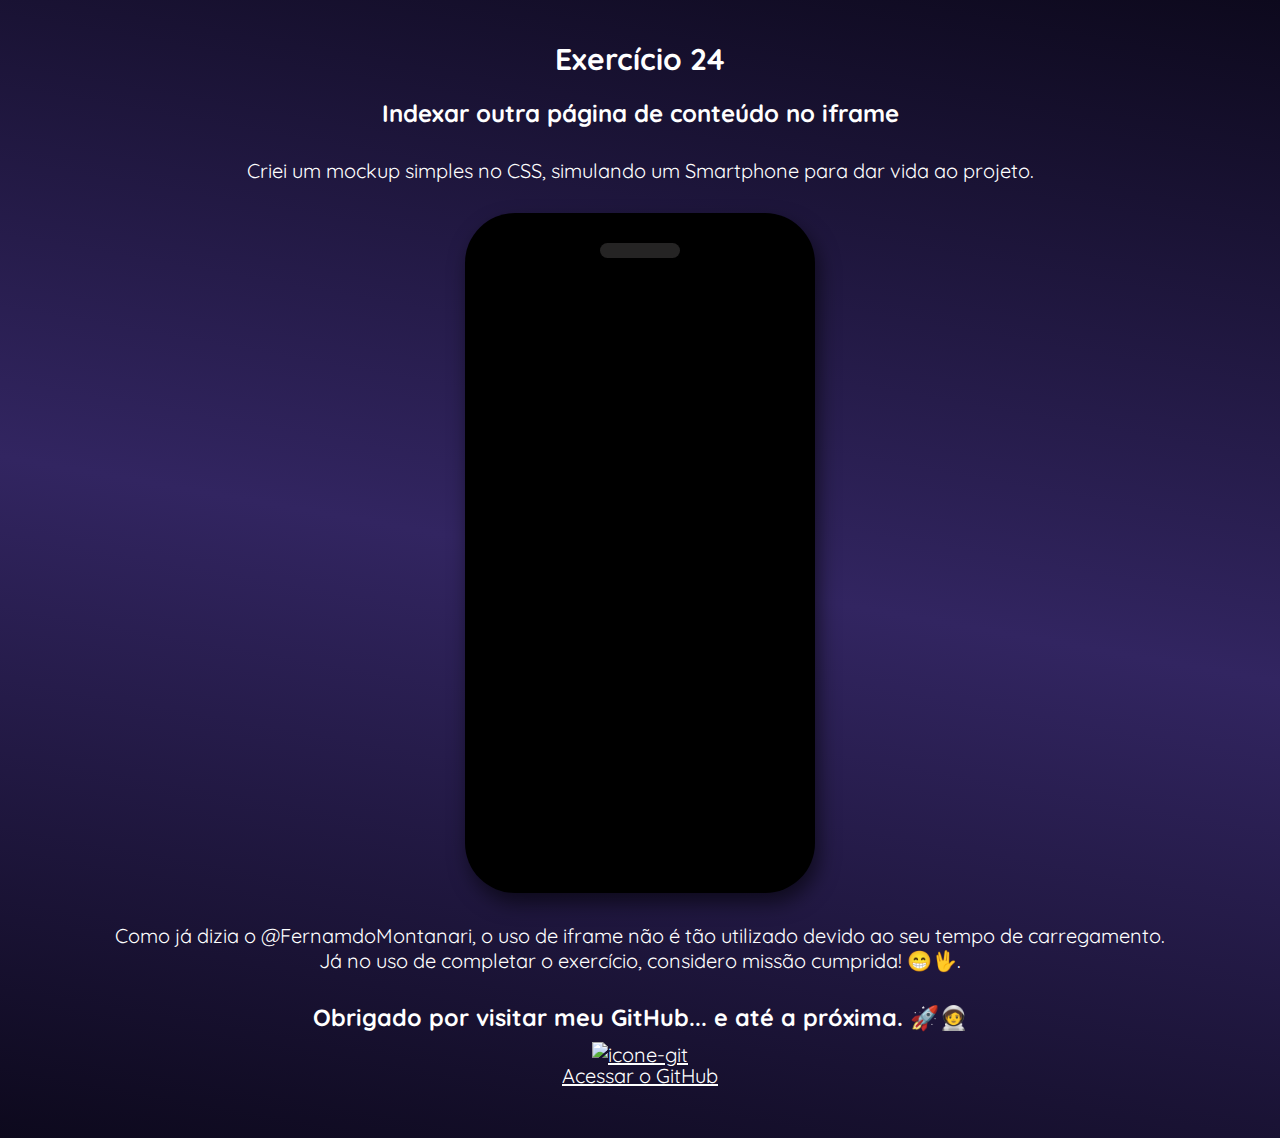
==== iframe002.html @ fd1af9f7 "first commit" ====
<!DOCTYPE html>
<html lang="pt-br">
<head>
    <meta charset="UTF-8">
    <meta http-equiv="X-UA-Compatible" content="IE=edge">
    <meta name="viewport" content="width=device-width, initial-scale=1.0">
    <title>Indexando iframe</title>

    <link rel="preconnect" href="https://fonts.googleapis.com">
<link rel="preconnect" href="https://fonts.gstatic.com" crossorigin>
<link href="https://fonts.googleapis.com/css2?family=Quicksand:wght@700&display=swap" rel="stylesheet">

    <link rel="stylesheet" href="style002.css">

</head>
<body>
    <h1>Exercício 24</h1>
    <h2>Indexar outra página de conteúdo no iframe</h2>

    <p>Criei um mockup simples no CSS, simulando um Smartphone para dar vida ao projeto.</p>

    <div class="mockup-mobile">
        <iframe class="site-apoio" width="100%" height="100%" src="https://robertojunnior.github.io/nlw_e_sports/" frameborder="0"></iframe>

        <div class="alto-falante"></div>

    </div>

    <p>Como já dizia o @FernamdoMontanari, o uso de iframe não é tão utilizado devido ao seu tempo de carregamento. <br> Já no uso de completar o exercício, considero missão cumprida! 😁🖖.</p>

    <h3>Obrigado por visitar meu GitHub... e até a próxima. 🚀🧑‍🚀</h3>

    <div class="logo-git">
        <a href="https://github.com/robertojunnior/"><img width="30px" src="https://github.com/robertojunnior/projeto-tela-de-login/blob/master/assets/img/icone-git.png?raw=true" alt="icone-git" >
        </a>
        <p id="back-git"><a href="https://github.com/robertojunnior/">Acessar o GitHub</a></p>
    </div>


</body>
</html>
---- style002.css ----
* {
    margin: 0;
}

body  {
    margin: auto;
    text-align: center;
    /* background-color: rgb(72, 64, 102); */
    background-image: linear-gradient(10deg, rgb(13, 9, 29), rgb(50, 37, 97), rgb(13, 9, 29));
    color: #ffffff;
    font-family: 'Quicksand';
    font-size: 20px;
    padding: 20px;
}

h1 {
    font-size: 30px;
    padding: 20px;
}
h2 {
    font-size: 24px;
    line-height: 125%;
}

p {
    margin: 30px;
    text-align: center;
}

.mockup-mobile {
    margin: auto;
    display: flex;
    justify-content: center;

    border-radius: 50px;
    box-shadow: 4px 10px 20px #0000008f;

    width: 350px;
    height: 680px;
    background-color: black;

    text-align: center;

}

.site-apoio {
    margin: auto;
    width:330px;
    height: 540px;

}

.alto-falante {
    position: absolute;
    width: 80px;
    height: 15px;
    border-radius: 40px;
    background-color: #252424;

    margin-top: 30px;
   
}

.logo-git { 
    margin-top: 10px;
}

#back-git {
    margin-top: -4px;
    text-align: center;
}

a {
    color: #ffffff;
}
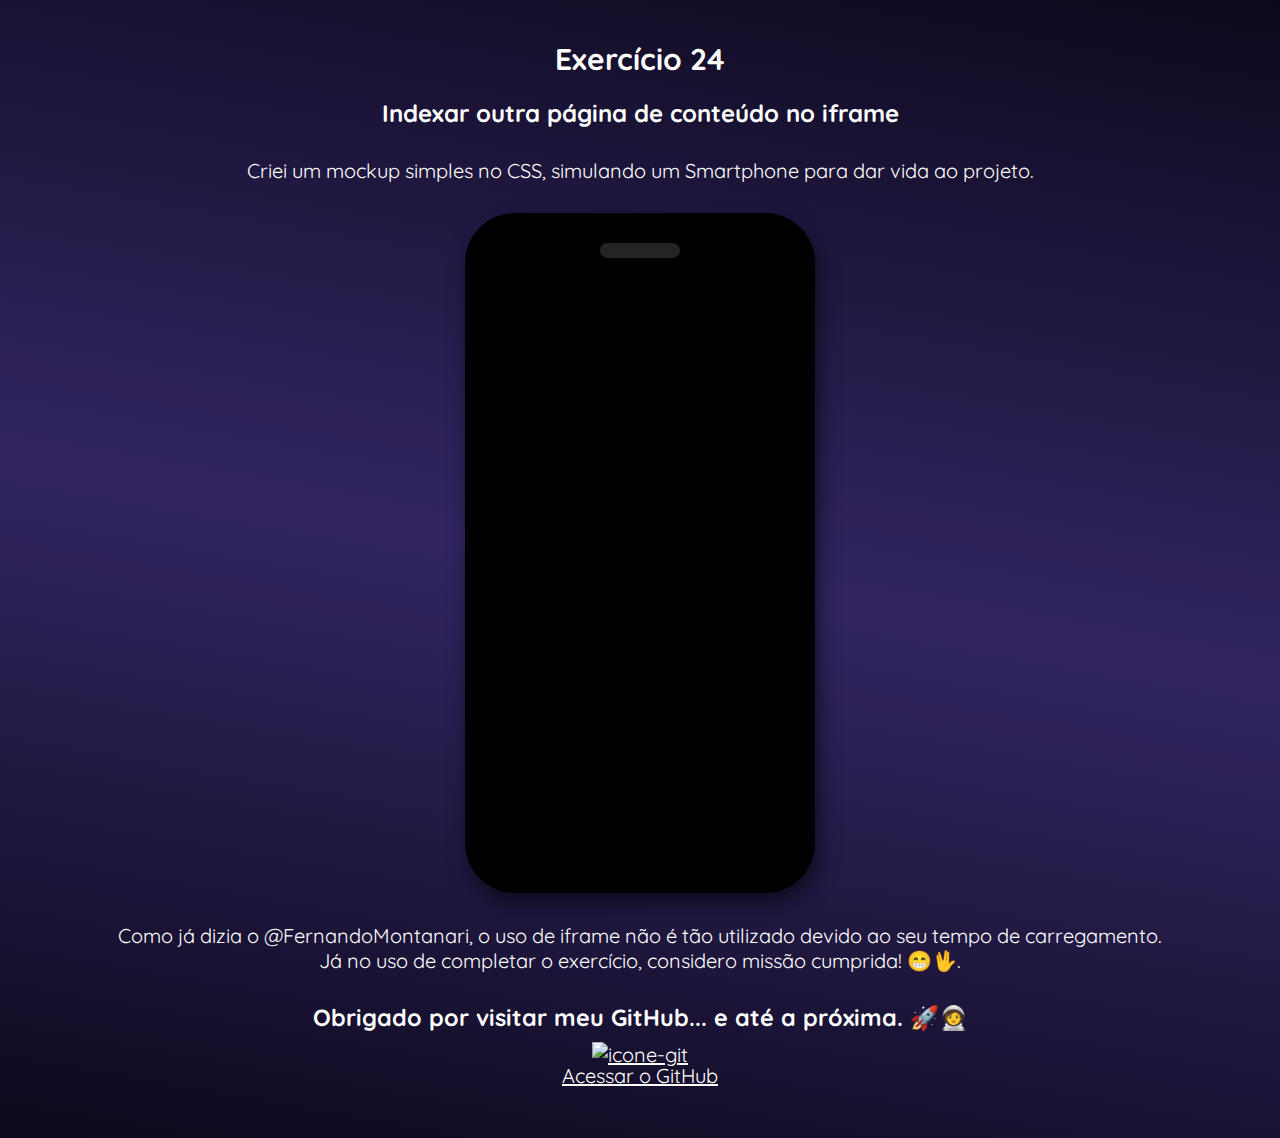
==== commit afdea6db: "update" ====
--- a/iframe002.html
+++ b/iframe002.html
@@ -26,7 +26,7 @@
 
     </div>
 
-    <p>Como já dizia o @FernamdoMontanari, o uso de iframe não é tão utilizado devido ao seu tempo de carregamento. <br> Já no uso de completar o exercício, considero missão cumprida! 😁🖖.</p>
+    <p>Como já dizia o @FernandoMontanari, o uso de iframe não é tão utilizado devido ao seu tempo de carregamento. <br> Já no uso de completar o exercício, considero missão cumprida! 😁🖖.</p>
 
     <h3>Obrigado por visitar meu GitHub... e até a próxima. 🚀🧑‍🚀</h3>
 
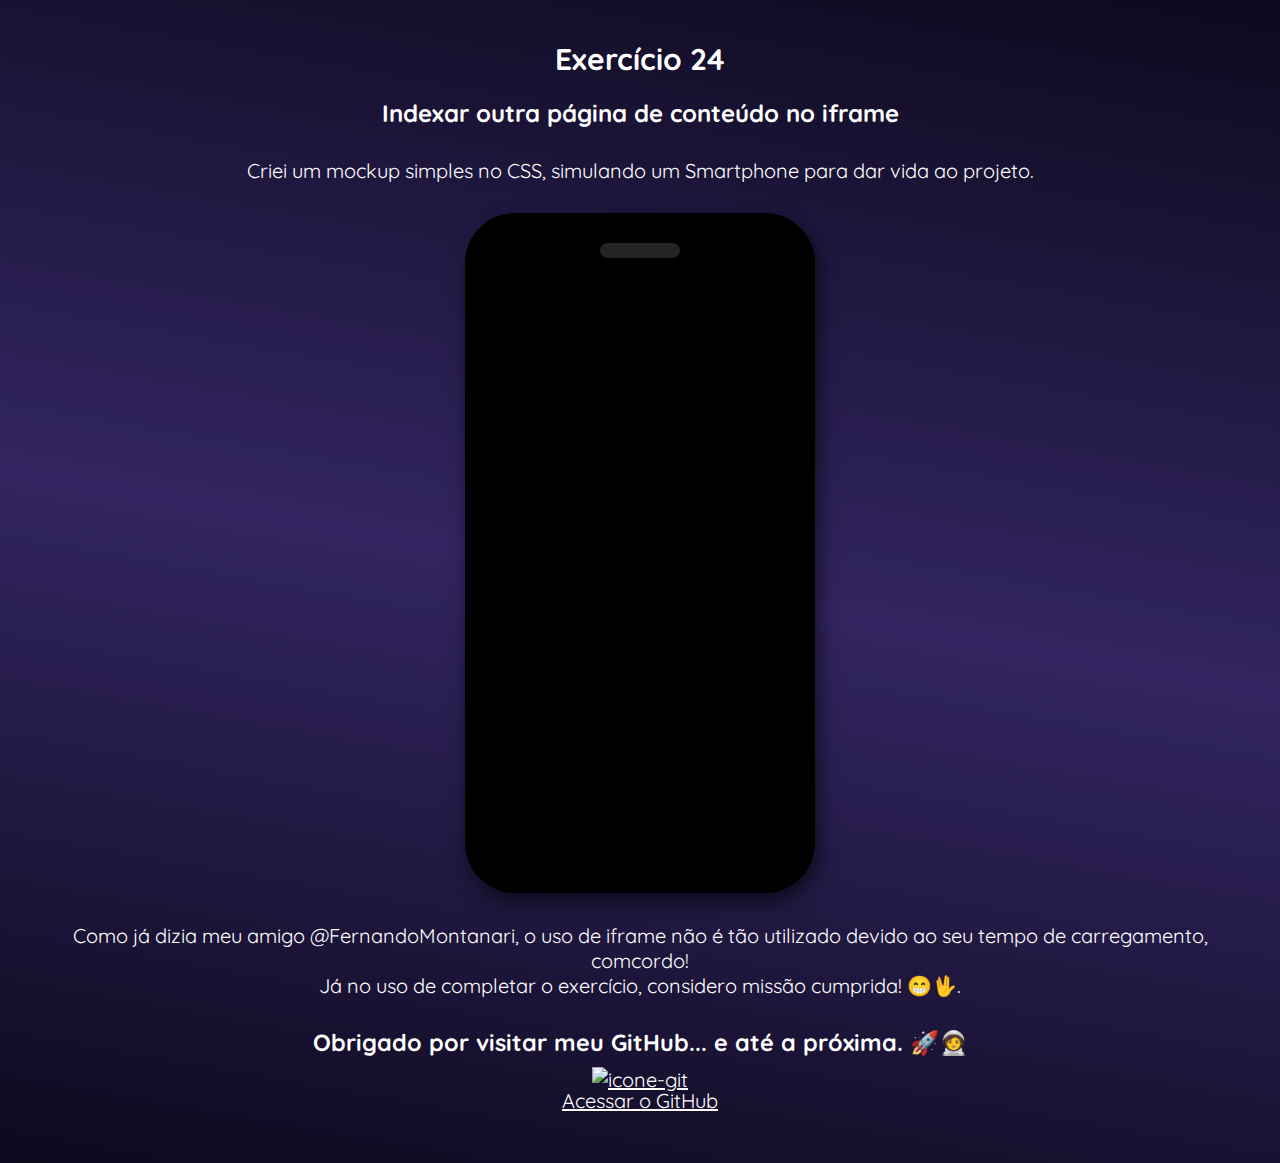
==== commit 396119b1: "Atualizar o iframe002.html" ====
--- a/iframe002.html
+++ b/iframe002.html
@@ -26,14 +26,14 @@
 
     </div>
 
-    <p>Como já dizia o @FernandoMontanari, o uso de iframe não é tão utilizado devido ao seu tempo de carregamento. <br> Já no uso de completar o exercício, considero missão cumprida! 😁🖖.</p>
+    <p>Como já dizia meu amigo @FernandoMontanari, o uso de iframe não é tão utilizado devido ao seu tempo de carregamento, comcordo! <br> Já no uso de completar o exercício, considero missão cumprida! 😁🖖.</p>
 
     <h3>Obrigado por visitar meu GitHub... e até a próxima. 🚀🧑‍🚀</h3>
 
     <div class="logo-git">
-        <a href="https://github.com/robertojunnior/"><img width="30px" src="https://github.com/robertojunnior/projeto-tela-de-login/blob/master/assets/img/icone-git.png?raw=true" alt="icone-git" >
+        <a href="https://github.com/robertojunnior/iframe-mockup-smartphone"><img width="30px" src="https://github.com/robertojunnior/projeto-tela-de-login/blob/master/assets/img/icone-git.png?raw=true" alt="icone-git" >
         </a>
-        <p id="back-git"><a href="https://github.com/robertojunnior/">Acessar o GitHub</a></p>
+        <p id="back-git"><a href="https://github.com/robertojunnior/iframe-mockup-smartphone">Acessar o GitHub</a></p>
     </div>
 
 
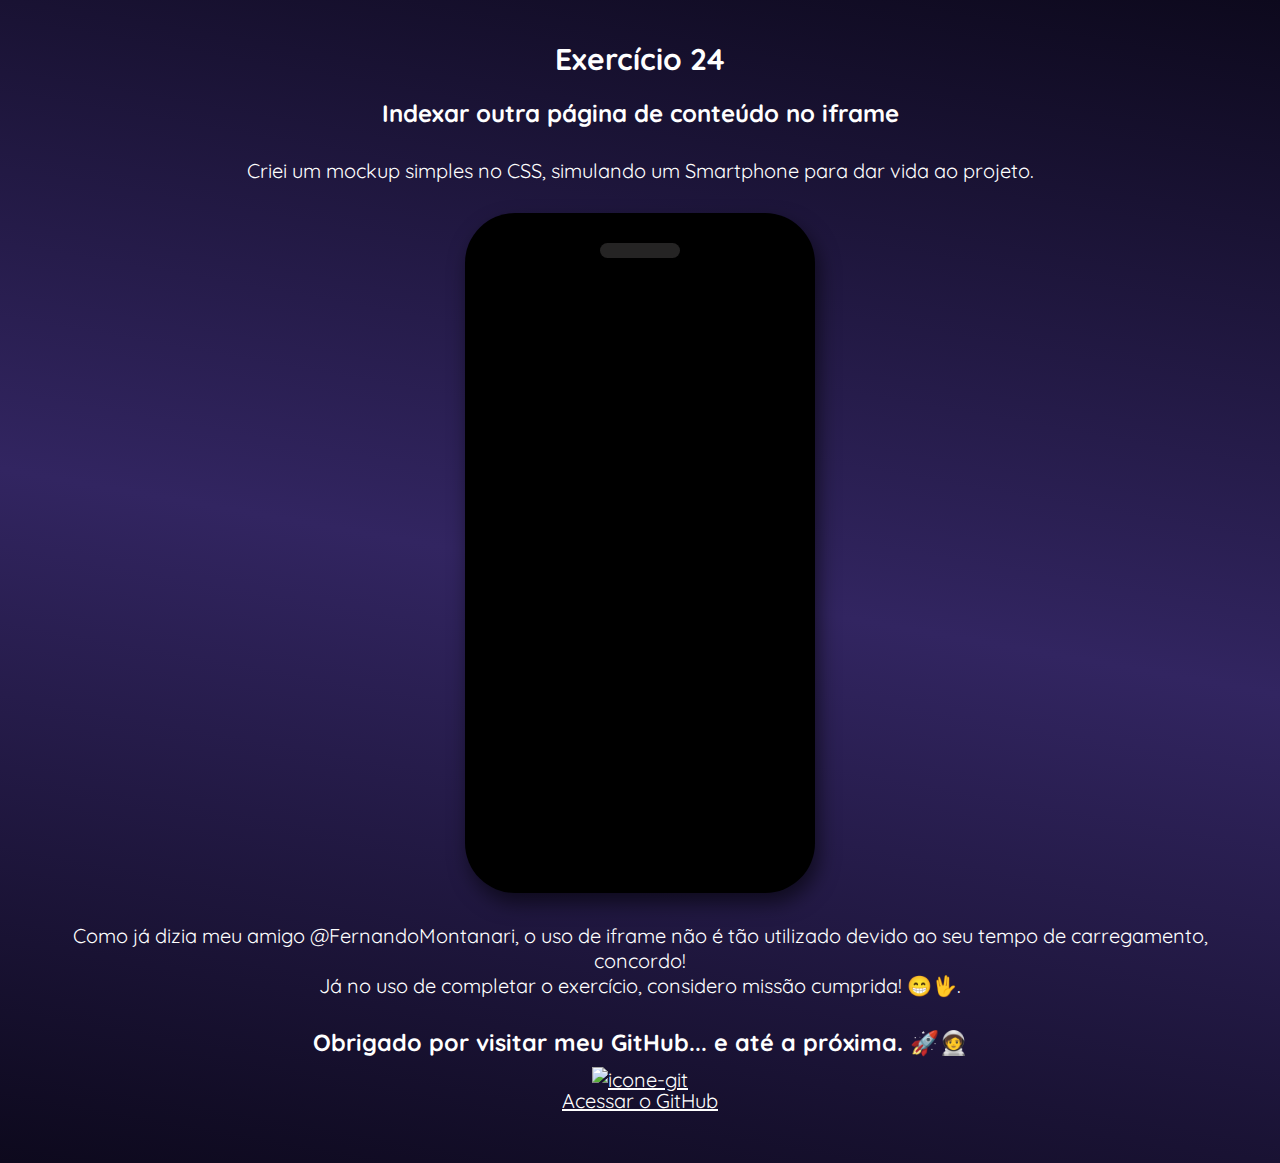
==== commit 927c80a3: "Atualizar o iframe002.html" ====
--- a/iframe002.html
+++ b/iframe002.html
@@ -26,7 +26,7 @@
 
     </div>
 
-    <p>Como já dizia meu amigo @FernandoMontanari, o uso de iframe não é tão utilizado devido ao seu tempo de carregamento, comcordo! <br> Já no uso de completar o exercício, considero missão cumprida! 😁🖖.</p>
+    <p>Como já dizia meu amigo @FernandoMontanari, o uso de iframe não é tão utilizado devido ao seu tempo de carregamento, concordo! <br> Já no uso de completar o exercício, considero missão cumprida! 😁🖖.</p>
 
     <h3>Obrigado por visitar meu GitHub... e até a próxima. 🚀🧑‍🚀</h3>
 
